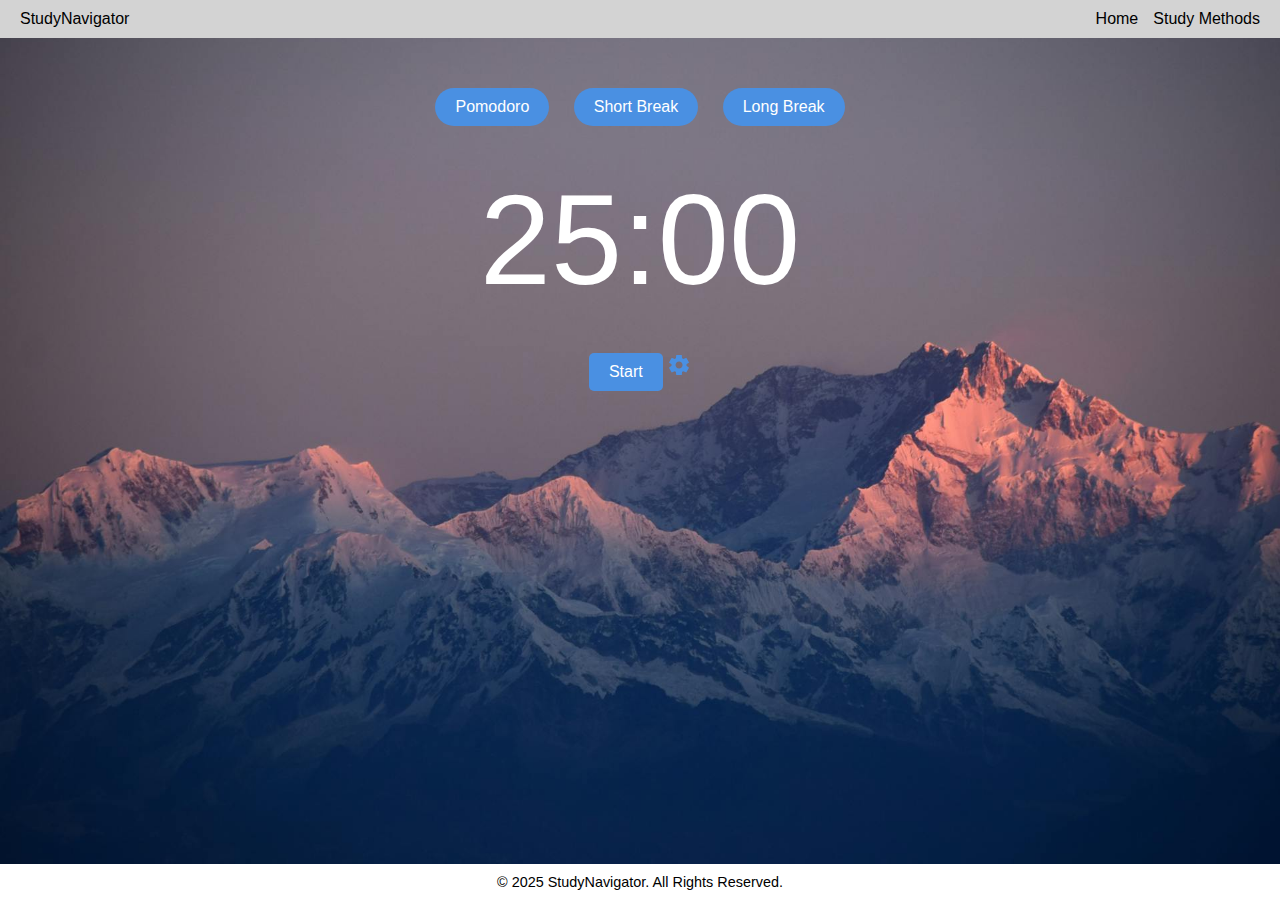
==== pomodoro.html @ 05158942 "Add files via upload" ====
<!DOCTYPE html>
<html lang="en">
<head>
  <meta charset="UTF-8">
  <meta name="viewport" content="width=device-width, initial-scale=1.0">
  <title>Pomodoro Timer</title>
  <link rel="stylesheet" href="css/pomodoroStyle.css">
  <link rel="stylesheet" href="css/studyMethods.css">
</head>
<body>
  <audio id="timer-end-sound" src="Sounds/pomodoroFinish.mp3"></audio>

  <header class="navbar">
    <a href="index.html" class="logo">StudyNavigator</a>
    <nav>
      <ul class="nav-links">
        <li><a href="index.html">Home</a></li>
        <li><a href="study-methods.html">Study Methods</a></li>
      </ul>
    </nav>
  </header>

  <main class="pomodoro">
    <button class="pomodoro-btn" type="button">Pomodoro</button>
    <button class="short-break-btn" type="button">Short Break</button>
    <button class="long-break-btn" type="button">Long Break</button>
    
    <div class="timer">
      <p id="time-display">25:00</p>
    </div>
  
    <!-- Grouping the start button and gear icon together -->
    <div class="control-container">
      <button id="start-btn">Start</button>
      <label for="gear-icon">
        <svg xmlns="http://www.w3.org/2000/svg" height="24px" viewBox="0 -960 960 960" width="24px" fill="#e8eaed"><path d="m370-80-16-128q-13-5-24.5-12T307-235l-119 50L78-375l103-78q-1-7-1-13.5v-27q0-6.5 1-13.5L78-585l110-190 119 50q11-8 23-15t24-12l16-128h220l16 128q13 5 24.5 12t22.5 15l119-50 110 190-103 78q1 7 1 13.5v27q0 6.5-2 13.5l103 78-110 190-118-50q-11 8-23 15t-24 12L590-80H370Zm112-260q58 0 99-41t41-99q0-58-41-99t-99-41q-59 0-99.5 41T342-480q0 58 40.5 99t99.5 41Z"/></svg>
      </label>
    </div>
    
  </main>

  <footer>
    <p>&copy; 2025 StudyNavigator. All Rights Reserved.</p>
  </footer>

  <div id="settings-popup" class="hidden popup">
    <div class="popup-content">
      <h2>Pomodoro Settings</h2>
      <label for="pomodoro-time">Pomodoro (min):</label>
      <input type="number" id="pomodoro-time" value="25" min="1">

      <label for="short-break-time">Short Break (min):</label>
      <input type="number" id="short-break-time" value="5" min="1">
      
      <label for="long-break-time">Long Break (min):</label>
      <input type="number" id="long-break-time" value="15" min="1">
  
      <div class="popup-buttons">
        <button id="save-settings">Save</button>
        <button id="close-popup">Cancel</button>
      <div>
    </div>
  </div>

  <script src="js/pomodoroScript.js"></script>
</body>
</html>
---- css/pomodoroStyle.css ----
@import url('https://fonts.googleapis.com/css2?family=Roboto:wght@400;700&display=swap');

body {
    background-image: url('../Assets/pomodoroBackground1.jpg');
    background-size: cover;  /* Ensures the image covers the entire background */
    background-position: center 10px;  /* Centers the image */
    background-repeat: no-repeat;
    background-color: #fbfbf7;
    
}


/* General Styles */
.pomodoro {
    text-align: center;
    padding: 40px 20px;
}

.pomodoro-btn, .short-break-btn, .long-break-btn {
    background-color: #4a90e2;
    color: white;
    border: none;
    border-radius: 50px;
    padding: 10px 20px;
    margin: 10px;
    font-size: 1rem;
    cursor: pointer;
    transition: background-color 0.3s;
}

.pomodoro-btn:hover, .short-break-btn:hover, .long-break-btn:hover {
    background-color: #357abd;
}


#start-btn {
    background-color: #4a90e2;
    color: white;
    border: none;
    padding: 10px 20px;
    border-radius: 5px;
    font-size: 1rem;
    cursor: pointer;
    margin-top: 20px;
}

#start-btn:hover {
    background-color: #357abd;
}

label svg {
    fill: #4a90e2; /* Match the button color */
    width: 24px; /* Ensure proper size */
    height: 24px;
    cursor: pointer;
    
}

.timer {
    margin-top: 30px;
}

#timer-label {
    font-size: 1.5rem;
    color: #4a90e2;
}

#time-display {
    font-size: 8rem;
    margin: 20px 0;
    color: white;
    font-family:'Franklin Gothic Medium', 'Arial Narrow', Arial, sans-serif;
}

/* Popup container */
.popup {
    position: fixed;
    top: 0;
    left: 0;
    width: 100%;
    height: 100%;
    background: rgba(0, 0, 0, 0.5); /* Semi-transparent background */
    display: flex;
    justify-content: center;
    align-items: center;
    z-index: 1000;
  }
  
  /* Hidden by default */
  .hidden {
    display: none;
  }
  
  /* Popup content box */
  .popup-content {
    background: white;
    padding: 20px;
    border-radius: 10px;
    width: 300px;
    text-align: center;
    box-shadow: 0 4px 8px rgba(0, 0, 0, 0.2);
  }
  
  .popup-content h2 {
    margin-bottom: 20px;
    color: #4a90e2;
    
  }
  
  .popup-content label {
    display: block;
    margin-top: 10px;
    font-family: 'Roboto', sans-serif;
  }
  
  .popup-content input {
    width: 100%;
    padding: 5px;
    margin-top: 5px;
  }
  
  .popup-buttons {
    margin-top: 10px;
  }
  
  .popup-buttons button {
    margin: 5px;
    padding: 10px 15px;
    cursor: pointer;
    border-radius: 10px;
    border-color: #4a90e2;
  }
  
/* Footer */
footer {
    font-size: 0.9rem;
    position: fixed;
    width: 100%;
    bottom: 0;
}
---- css/studyMethods.css ----
/* General Reset */
* {
    margin: 0;
    padding: 0;
    box-sizing: border-box;
    font-family: 'Arial', sans-serif;
  }
  
  /* Navbar */
  .navbar {
    display: flex;
    justify-content: space-between;
    align-items: center;
    padding: 10px 20px;
    background-color: lightgrey;
    color: black;
  }

  .logo {
    color: black;
    text-decoration: none;
  }
  
  .nav-links {
    list-style: none;
    display: flex;
    gap: 15px;
  }
  
  .nav-links a {
    text-decoration: none;
    color: black;
  }
  
  /* Intro Section */
  .intro {
    text-align: center;
    padding: 40px 20px;
    background-color: #f4f4f4;
  }
  
  .intro h1 {
    font-size: 2.5rem;
    color: #4a90e2;
  }
  
  .intro p {
    margin-top: 10px;
    font-size: 1.2rem;
    color: #333;
  }
  
  /* Methods Grid */
  .methods-grid {
    display: grid;
    grid-template-columns: repeat(auto-fit, minmax(250px, 1fr));
    gap: 20px;
    padding: 40px 20px;
  }
  
  .method-card {
    background-color: #fff;
    padding: 20px;
    border-radius: 10px;
    box-shadow: 0 4px 8px rgba(0, 0, 0, 0.1);
    text-align: center;
  }
  
  .method-card img {
    width: 100%;
    height: auto;
    border-radius: 5px;
  }
  
  .method-card h2 {
    margin-top: 15px;
    font-size: 1.5rem;
    color: #4a90e2;
  }
  
  .method-card p {
    margin: 10px 0;
    color: #666;
  }
  
  .method-card button {
    background-color: #4a90e2;
    color: white;
    padding: 10px 20px;
    border: none;
    border-radius: 5px;
    cursor: pointer;
  }
  
  .method-card button:hover {
    background-color: #357abd;
  }
  
  /* Footer */
  footer {
    text-align: center;
    padding: 10px 20px;
    background-color: white;
    color: black;
  }
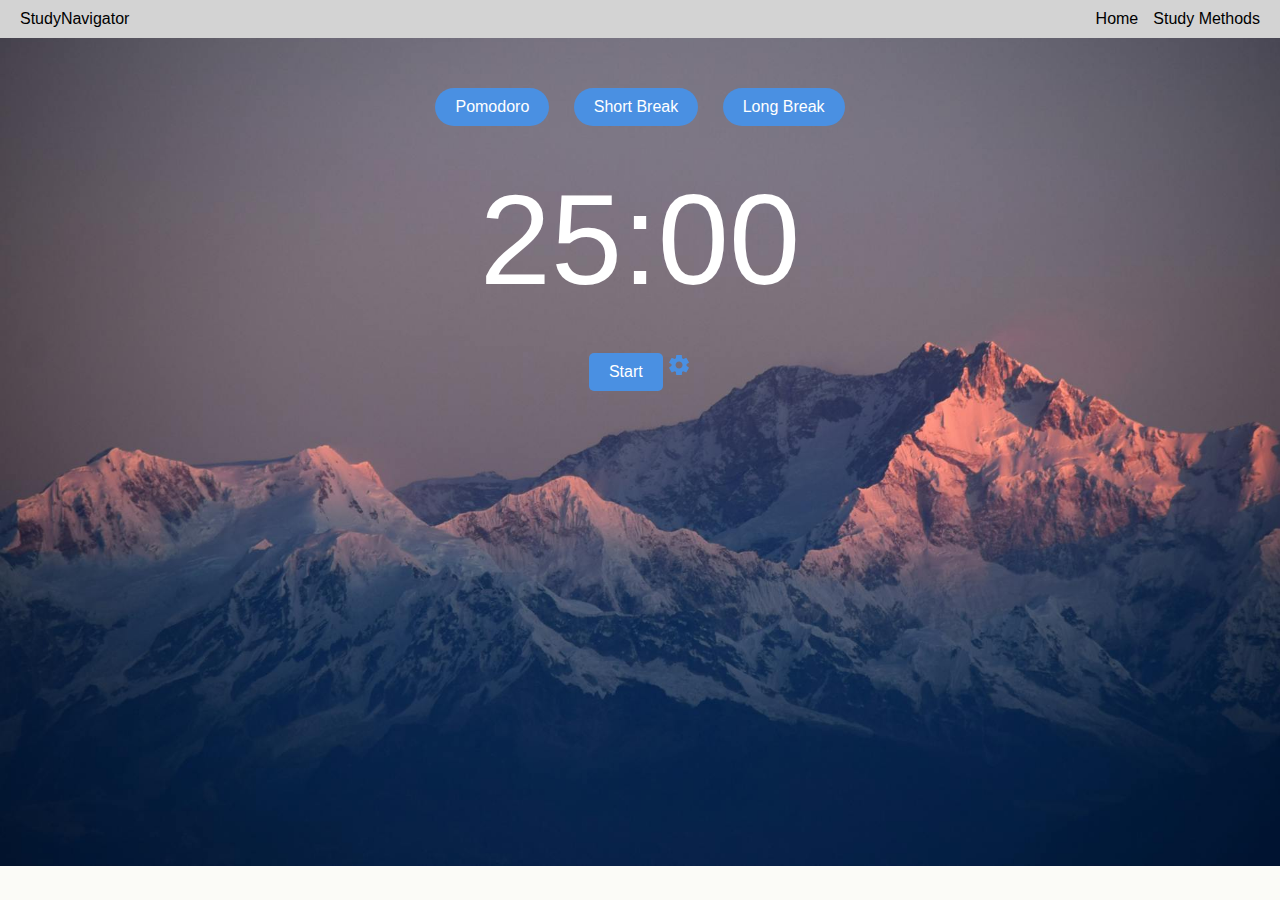
==== commit 54995125: "start spacedREP" ====
--- a/pomodoro.html
+++ b/pomodoro.html
@@ -39,10 +39,6 @@
     
   </main>
 
-  <footer>
-    <p>&copy; 2025 StudyNavigator. All Rights Reserved.</p>
-  </footer>
-
   <div id="settings-popup" class="hidden popup">
     <div class="popup-content">
       <h2>Pomodoro Settings</h2>
